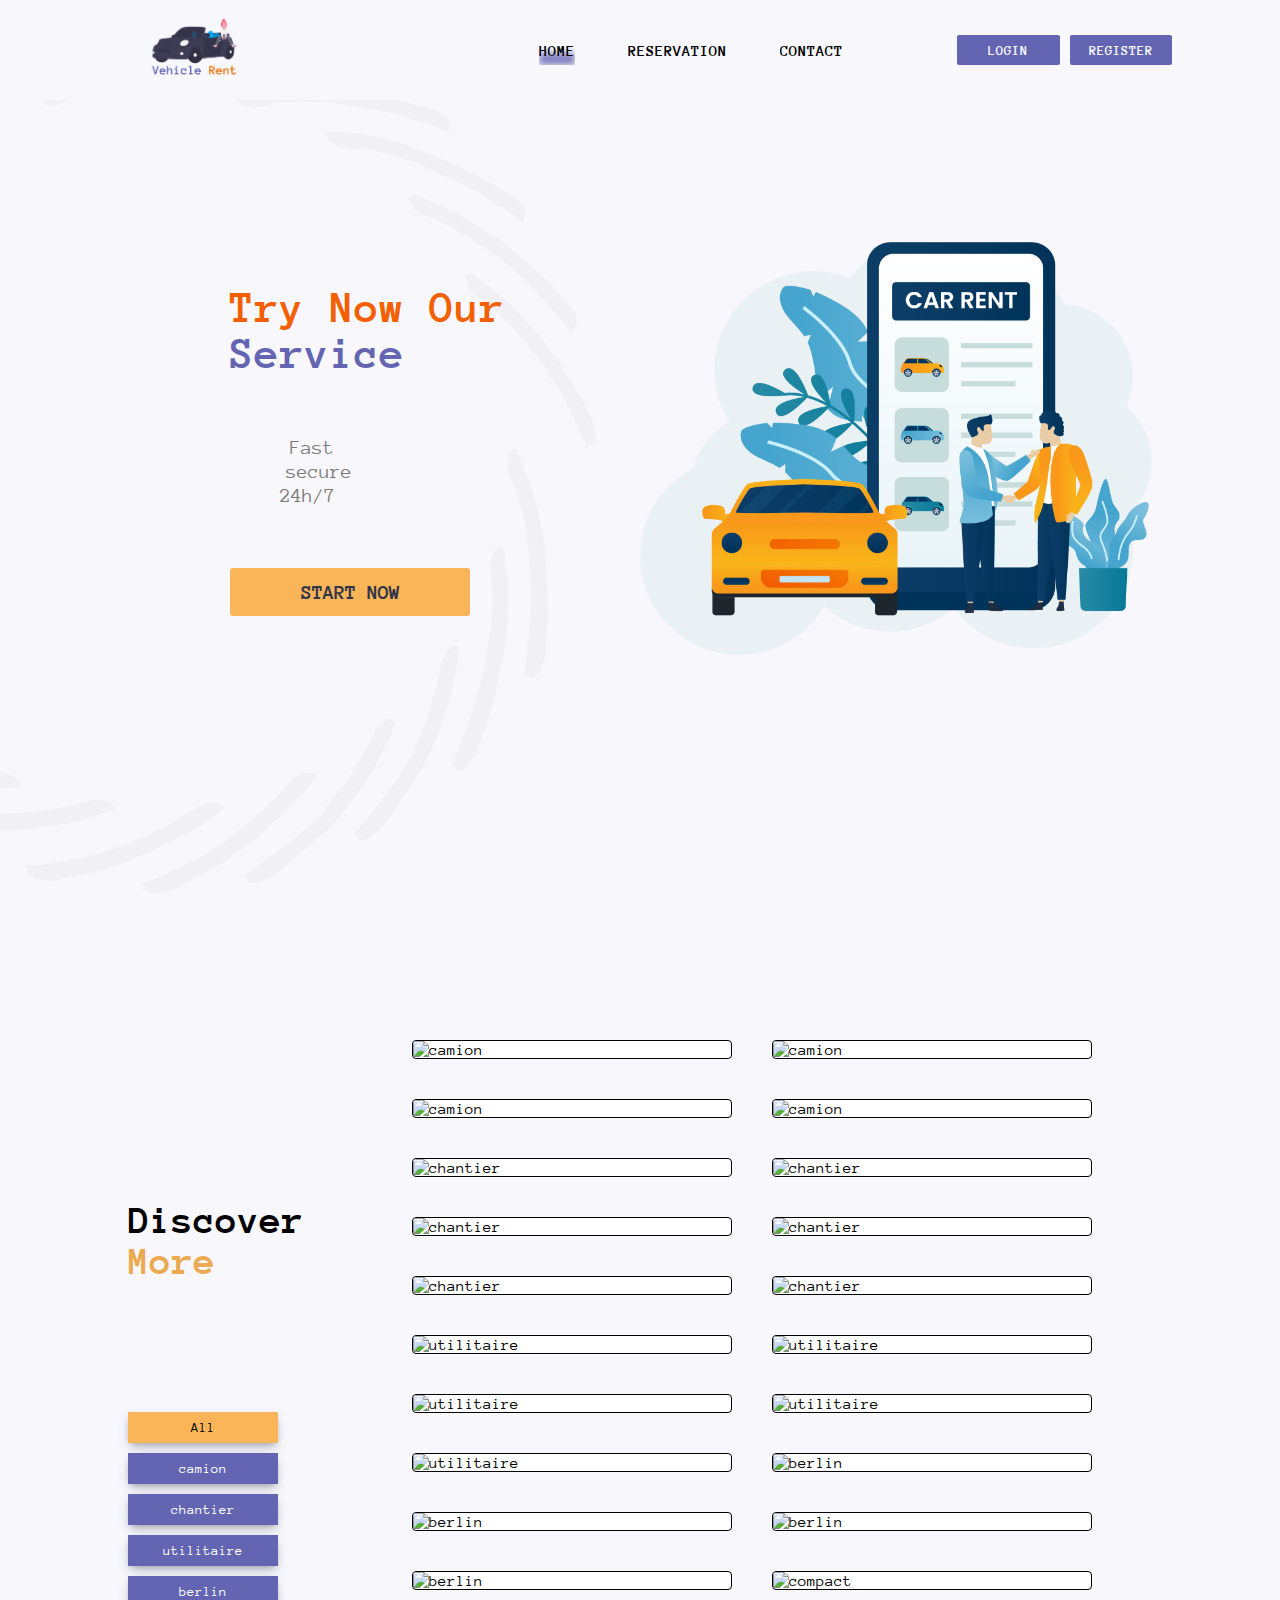
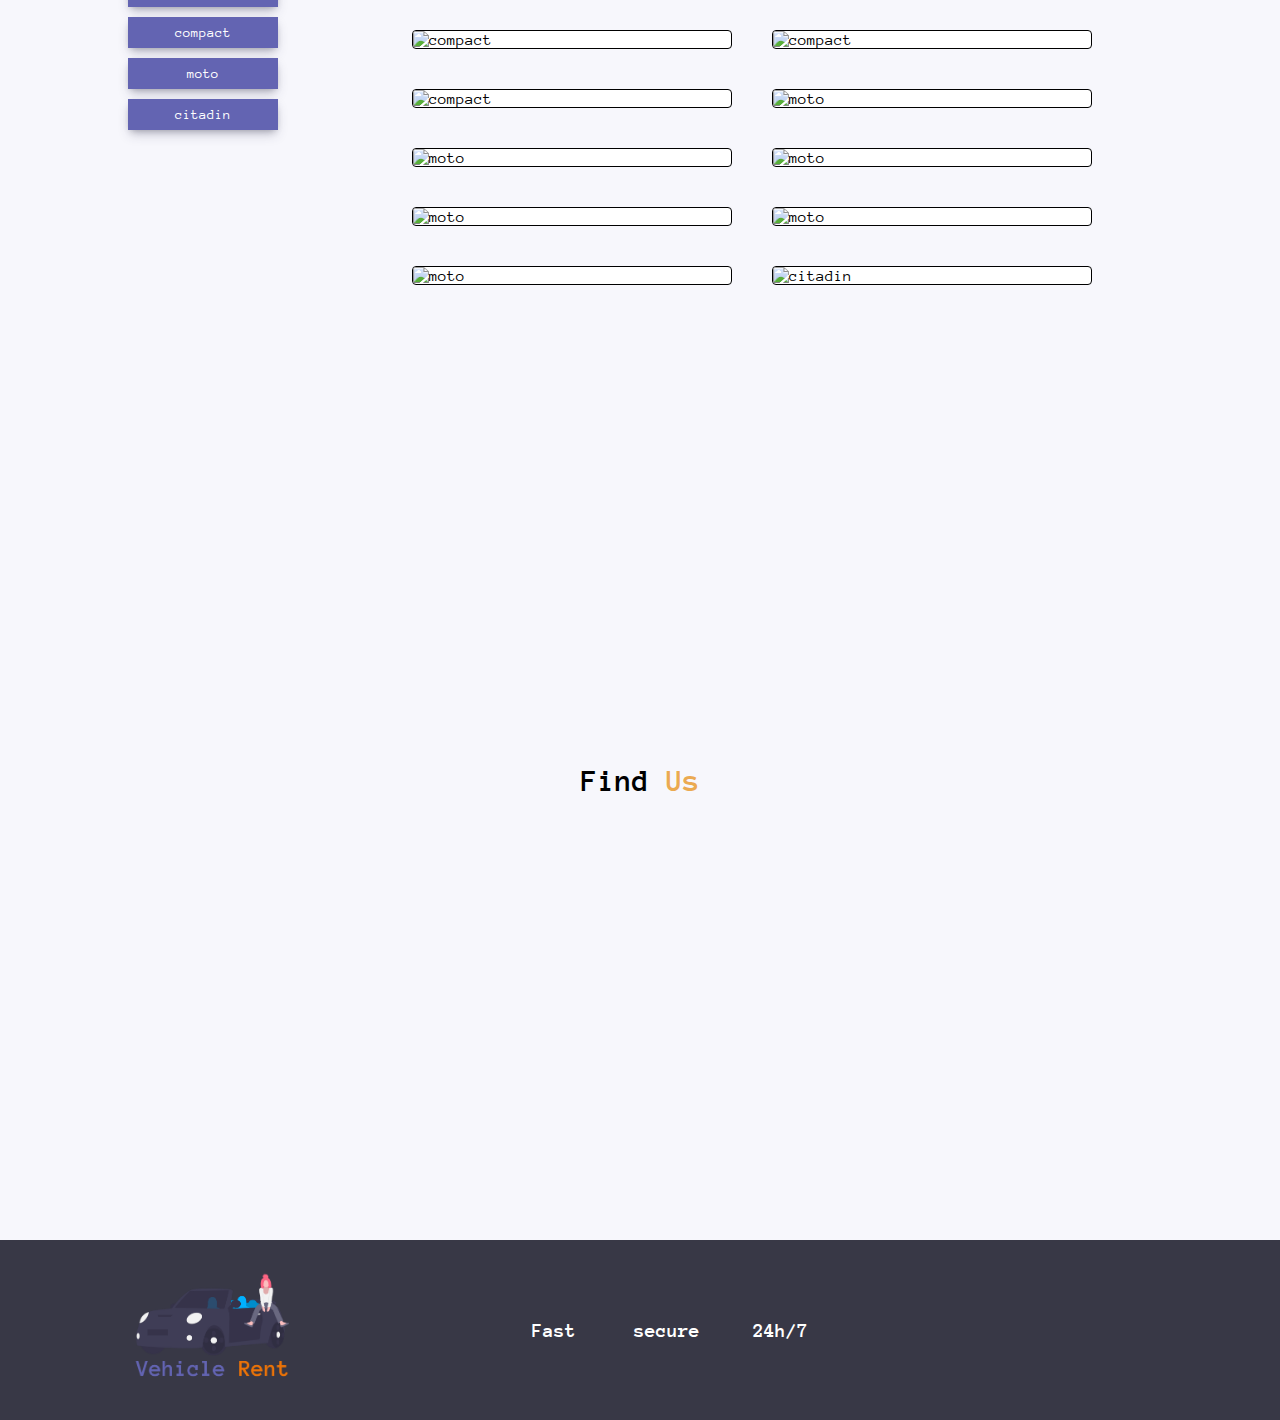
==== index.html @ 45458b48 "Rent" ====
<!DOCTYPE html>
<html lang="en">

<head>
    <meta charset="UTF-8">
    <meta http-equiv="X-UA-Compatible" content="IE=edge">
    <meta name="description" content="Welcome to our Vehicles Rental platform where you Can rent Any kind of Vehicles"/>
    <meta name="viewport" content="width=device-width, initial-scale=1.0">
    <link rel="stylesheet" href="https://pro.fontawesome.com/releases/v5.10.0/css/all.css"
        integrity="sha384-AYmEC3Yw5cVb3ZcuHtOA93w35dYTsvhLPVnYs9eStHfGJvOvKxVfELGroGkvsg+p" crossorigin="anonymous" />
    <link rel="stylesheet" href="style.css">
    <title>index</title>
</head>

<body>
    <header>
        <section class="header-menu">
            <div class="logoContainer">
                <a href="index.html"><img src="img/logo.png" alt="Vehicles Rent Logo" class="logo"></a>
            </div>
           
        </section>
        <ul >
            <a href="index.html">
                <li>
                    <span class="choiseHeader">
                        <i class="fas fa-home active"></i>
                        HOME
                    </span>
                    <div class="mask active"></div>
                </li>
            </a>
            <a href="reservation.html">
                <li  onmouseover="backButton(this)" onmouseout="removeActive(this)">
                    <span class="choiseHeader">
                        <i class="fas fa-key"></i>
                        RESERVATION
                    </span>
                    <div class="mask "></div>

                </li>
            </a>
            <a href="contact.html">
                <li onmouseover="backButton(this)" onmouseout="removeActive(this)">
                    <span class="choiseHeader">
                        <i class="fas fa-envelope-open-text"></i>
                        CONTACT
                    </span>
                    <div class="mask"></div>
                </li>
            </a>
        </ul>
        <section class="log">
            <ul>
                <li>LOGIN</li>
                <li>REGISTER</li>
            </ul>
        </section>
        <div class="closeOpen">
            <i id="openHeader" onclick="openHeader(this)" class="fas fa-bars"></i>
            <i id="closeHeader"  onclick="closeHeader(this)" class="fas fa-times"></i>
        </div>
    </header>

    <div id="home" class="Container">
        <img class="shape" src="img/shape.svg" alt="Vehicles Rent Logo">
        <section class="mainPage-descriptin">
            <h1>Try Now Our <span>Service</span></h1>
            <div class="service">
                <span>
                    <i class="fas fa-bolt"></i>
                    <h4>Fast</h4>
                </span>
                <span>
                    <i class="fas fa-lock"></i>
                    <h4>secure</h4>
                </span>
                <span>
                    <i class="fas fa-business-time"></i>
                    <h4>24h/7</h4>
                </span>
            </div>
            <a href="#Gallery"><button>START NOW</button></a>
        </section>
        <section class="svg-main-page">
            <img src="img/Car rent.png" alt="Vehicles Rent Logo">
        </section>
    </div>

    <div id="Gallery" class="Container">
        <div class="Gallery">
            <div class="gall">
                <h1>Discover <span>More</span></h1>
                <section class="filter"></section>
            </div>

            <section class="photos"></section>
        </div>
        <div class="maskGallery">

        </div>
    </div>
    <div class="lastPage">
        <h1>Find <span>Us</span></h1>
        <div style="width: 100%"><iframe width="100%" height="400" frameborder="0" scrolling="no" marginheight="0"
                marginwidth="0"
                src="https://maps.google.com/maps?width=100%25&amp;height=600&amp;hl=en&amp;q=morocco%20safi+(My%20Business%20Name)&amp;t=h&amp;z=13&amp;ie=UTF8&amp;iwloc=B&amp;output=embed"></iframe>
        </div>
    </div>
    <footer>
        <section>
            <div>
                <a href="#home"><img src="img/logo.png" alt="Vehicles Rent Logo" class="logo"></a>
            </div>
        </section>
        <section class="service foot">
            <span>
                <i class="fas fa-bolt"></i>
                <h4>Fast</h4>
            </span>
            <span>
                <i class="fas fa-lock"></i>
                <h4>secure</h4>
            </span>
            <span>
                <i class="fas fa-business-time"></i>
                <h4>24h/7</h4>
            </span>
        </section>
        <section class="socialHome">
            <i class="fab fa-facebook-square"></i>
            <i class="fab fa-twitter-square"></i>
            <i class="fab fa-linkedin"></i>
        </section>
    </footer>

</body>
<script src="styling.js"></script>
<script src="Gallery.js"></script>


</html>
---- style.css ----
@import url('https://fonts.googleapis.com/css2?family=Anonymous+Pro:ital,wght@0,400;0,700;1,700&display=swap');
* {
    padding: 0;
    margin: 0;
    box-sizing: border-box;
    scroll-behavior: smooth;
}

::-webkit-scrollbar {
    width: 7px;
}

::-webkit-scrollbar-track {
    background-color: transparent;
}

::-webkit-scrollbar-thumb {
    background-color: #f99c19b9;
    border-radius: 20px;
}

a {
    color: black;
    text-decoration: none;
}

body {
    width: 100%;
    font-family: 'Anonymous Pro', monospace;
}

header {
    z-index: 99;
    padding: 10px 10%;
    width: 100%;
    display: flex;
    justify-content: space-between;
    align-items: center;
    overflow: hidden;
    font-weight: bold;
    position: fixed;
    background-color: #F7F7FC;
    height: 100px;
}

.header-menu {
    padding: 10px 20px;
    display: flex;
    width: 30%;
    height: 100%;
    justify-content: space-between;
    align-items: center;
}

.logoContainer {
    width: 50%;
}

.header-menu .logoContainer img {
    max-width: 70%;
}

header ul {
    list-style: none;
    display: flex;
    justify-content: space-evenly;
    align-items: center;
    width: 40%;
    height: 50px;
}

header ul li {
    list-style: none;
    display: flex;
    justify-content: space-evenly;
    align-items: center;
    position: relative;
    overflow: hidden;
    height: 30px;
    color: black;
}

header ul li .mask {
    transition: all .5s ease;
}

header ul li .mask.active, header ul li .mask.activeButton {
    position: absolute;
    width: 100%;
    display: flex;
    align-items: flex-end;
    bottom: 0;
    height: 40%;
    background-color: #6364B2;
    filter: blur(3px);
    opacity: .8;
}

.choiseHeader {
    z-index: 10;
}

.log {
    width: 20%;
}

.log ul {
    list-style: none;
    display: flex;
    justify-content: space-evenly;
    align-items: center;
    width: 100%;
}

.log ul li {
    padding: 10px;
    margin-left: 10px;
    border-radius: 2px;
    font-size: 14px;
    min-width: 50%;
    max-width: 50%;
    text-align: center;
    background-color: #6364B2;
    color: #F7F7FC;
    transition: all .3s ease;
}

.log ul li:hover {
    padding: 10px;
    border-radius: 7px;
    width: 40%;
    text-align: center;
    background-color: #31344B;
    color: #F7F7FC;
    cursor: pointer;
}

.closeOpen {
    visibility: hidden;
}

header .closeOpen {
    position: absolute;
    right: 30px;
    font-size: 25px;
}

.closeOpen i:first-child {
    transform: translateX(35px);
}

/* main page */

.Container {
    min-width: 100%;
    padding: 0 10%;
    display: flex;
    justify-content: space-evenly;
    align-items: center;
    background-color: #F7F7FC;
    position: relative;
    min-height: 100vh;
    overflow: hidden;
}

.shape {
    position: absolute;
    top: 200;
    left: -300px;
    z-index: 1;
    opacity: .03;
    width: 70%;
}

.mainPage-descriptin {
    min-height: 50vh;
    padding: 0 10%;
    width: 50%;
    display: flex;
    flex-direction: column;
    align-items: flex-start;
    justify-content: space-evenly;
    z-index: 2;
}

.mainPage-descriptin h1 {
    font-size: 45px;
    font-weight: bold;
    color: #F36002;
}

.mainPage-descriptin h1 span {
    font-size: 45px;
    font-weight: bold;
    color: #6364B2;
}

.mainPage-descriptin h4 {
    font-size: 18px;
    font-weight: 400;
    color: #7c7979;
    line-height: 1.5rem;
}

.mainPage-descriptin button {
    width: 15rem;
    height: 3rem;
    background-color: #f99c19b9;
    color: #31344B;
    font-size: 1.3rem;
    font-weight: bold;
    font-family: "Anonymous Pro";
    outline: none;
    border: none;
    border-radius: 3px;
    transition: all .3s ease-in;
}

.mainPage-descriptin button:hover {
    background-color: #6364B2;
    color: white;
    cursor: pointer;
}

.service {
    width: 100%;
    display: flex;
    justify-content: space-evenly;
    flex-direction: column;
    height: 40%;
}

.service span {
    display: flex;
    justify-content: flex-start;
    align-items: center;
    padding-left: 30px;
}

.service span h4 {
    margin-left: 30px;
    font-size: 20px;
}

.service span:nth-child(2) h4 {
    margin-left: 26px;
}

.service span:nth-child(3) h4 {
    margin-left: 20px;
}

.svg-main-page {
    width: 50%;
    z-index: 2;
}

.svg-main-page img {
    width: 100%;
    filter: contrast(1px);
}

/* main page End*/

/* Reservation Page*/

.Container-Rese {
    min-width: 100%;
    padding: 0 10%;
    display: flex;
    justify-content: space-evenly;
    align-items: flex-end;
    background-color: #F7F7FC;
    position: relative;
    min-height: 100vh;
    overflow: hidden;
    padding-bottom: 20px;
}

.progress-container {
    display: flex;
    justify-content: space-between;
    position: relative;
    margin-bottom: 30px;
    max-width: 100%;
    width: 350px;
    z-index: 9;
}

.progress {
    background-color: #6364B2;
    position: absolute;
    top: 50%;
    left: 0;
    transform: translateY(-50%);
    height: 4px;
    width: 0%;
    z-index: -1;
    transition: .4s ease;
    z-index: 9;
}

.progress-container::before {
    content: ' ';
    background-color: #e0e0e0;
    position: absolute;
    top: 50%;
    left: 0;
    transform: translateY(-50%);
    height: 4px;
    width: 100%;
    z-index: -1;
}

.circle {
    background-color: #fff;
    border-radius: 4px;
    color: #999;
    display: flex;
    align-items: center;
    justify-content: center;
    border: 3px solid #e0e0e0;
    font-size: 14px;
    height: 30px;
    width: 30px;
    transition: .4s ease;
    z-index: 10;
}

.circle.active {
    border-color: #6364B2;
    color: #111;
}

.btn {
    background-color: #6364B2;
    border: 0;
    color: #fff;
    cursor: pointer;
    font-family: inherit;
    font-size: 14px;
    padding: 8px 30px;
    min-width: 20px;
}

.btn:active {
    transform: scale(0.98);
}

.btn:disabled {
    background-color: #e0e0e0;
    cursor: not-allowed;
}

.btn:focus {
    outline: none;
}

.reservation {
    display: flex;
    justify-content: space-evenly;
    flex-direction: column;
    align-items: center;
    width: 100%;
}

.steps {
    display: flex;
    flex-direction: column;
    align-items: center;
    justify-content: space-between;
    width: 100%;
    min-height: 80vh;
    margin-top: 120px;
}

.first-round {
    display: flex;
    justify-content: center;
    flex-wrap: wrap;
    width: 100%;
    margin: 40px auto;
}

.choiseContainer {
    display: flex;
    flex-direction: column;
    justify-content: flex-end;
    background-color: #6364B2;
    min-width: 200px;
    max-width: 200px;
    max-height: 200px;
    background-color: wheat;
    border-radius: 4px;
    overflow: hidden;
    margin: 20px 3px;
}

.choiseContainer.dayShoosing {
    min-width: 30%;
    align-items: center;
    justify-content: space-between;
    padding: 30px 0;
    min-height: 40vh;
}

.choiseContainer.dayShoosing .getDay {
    font-size: 18px;
    line-height: 25px;
    text-transform: uppercase;
    font-weight: bold;
}

.choiseContainer.dayShoosing .getDay input {
    width: 100%;
    height: 30px;
    outline: none;
    border: none;
    border-bottom: 1px solid black;
    background-color: transparent;
}

.choiseContainer.dayShoosing .getDay input::placeholder {
    color: black;
    font-size: 10px;
    opacity: .5;
}

.dayShoosing ul {
    list-style: none;
    margin-bottom: 40px;
}

.dayShoosing .resultDays {
    min-width: 50%;
    text-align: center;
}

.dayShoosing .resultDays h1 {
    font-size: 18px;
    color: rgb(56, 46, 46);
}

.choiseContainer button {
    width: 100%;
}

.choiseContainer img {
    padding: 10px;
    max-height: 150px;
    object-fit: contain;
    justify-self: center;
}

.submitionPop {
    background-color: rgba(0, 0, 0, 0.9);
    position: absolute;
    overflow: hidden;
    width: 100%;
    height: 100vh;
    display: flex;
    flex-direction: column;
    justify-content: center;
    align-items: center;
    color: white;
    z-index: 98;
    visibility: hidden;
    transition: all .3s ease;
}

.submitionPop section {
    background-color: rgb(67, 238, 67);
    overflow: hidden;
    width: 500px;
    height: 100px;
    display: flex;
    justify-content: center;
    flex-direction: column;
    align-items: flex-start;
    color: black;
    z-index: 98;
    position: relative;
}

.submitionPop section h1 {
    margin: 0 auto;
}

.submitionPop section span {
    animation: down 4s ease-in-out;
    background-color: rgba(0, 0, 0, 0.9);
    z-index: 99;
    width: 500px;
    text-align: center;
    bottom: 0;
    color: greenyellow;
}

.submitionPop.active {
    animation: down 4s ease-in-out;
    background-color: greenyellow;
    z-index: 99;
    width: 500px;
    position: absolute;
    bottom: 0;
    color: greenyellow;
    visibility: visible;
}

@keyframes down {
    0% {
        width: 100%;
    }
    100% {
        width: 0%;
    }
}

/* Reservation Page End*/

/* Contact Page*/

.formContainer {
    width: 100%;
    display: flex;
    flex-direction: column;
    align-items: center;
    height: 60vh;
}

.content {
    max-width: 100%;
    display: flex;
    flex-direction: row;
    justify-content: center;
    align-items: center;
    height: 100%;
    margin-top: 70px;
}

.svgSection {
    width: 50%;
}

.formSection {
    padding: 20px;
    margin-right: 30px;
    overflow: hidden;
    width: 40%;
    max-width: 40%;
    box-shadow: rgba(99, 99, 99, 0.2) 0px 2px 8px 0px;
}

.formSection form {
    display: flex;
    flex-direction: column;
    justify-content: space-evenly;
    height: 100%;
}

.formSection form input {
    width: 100%;
    padding: 10px 10px;
    border-radius: 2px;
    outline: none;
}

.formSection form textarea {
    width: 100%;
    padding: 10px 10px;
    border-radius: 2px;
    outline: none;
}

.formSection form .hand {
    position: relative;
}

.formSection form span i {
    position: absolute;
    transform: translateY(-30px);
    right: 10px;
}

.formSection form span small {
    transform: translateY(+5px);
}

.hand {
    display: flex;
    justify-content: space-between;
    width: 100%;
}

.hand {
    visibility: hidden;
}

.hand.succes i.fas.fa-check-square {
    visibility: visible;
    color: rgb(0, 255, 13);
}

.hand.error i.fas.fa-exclamation-circle {
    visibility: visible;
    color: rgb(253, 25, 17);
}

.formSection form input.error {
    border: 1px solid rgb(253, 25, 17);
}

.formSection form input.succes {
    border: 1px solid rgb(0, 255, 13);
}

.formSection form textarea.error {
    border: 1px solid rgb(253, 25, 17);
}

.formSection form textarea.succes {
    border: 1px solid rgb(0, 255, 13);
}

.hand.error i.fas.fa-exclamation-circle, .hand.error small {
    margin: 5px 0;
    visibility: visible;
    color: rgb(253, 25, 17);
}

.svgSection img {
    width: 100%;
}

.contactpop {
    position: absolute;
    z-index: 80;
    width: 100%;
    height: 100vh;
    background-color: rgba(75, 75, 75, 0.9);
    display: flex;
    justify-content: center;
    align-items: center;
    visibility: hidden;
}

.contactpop.popupActive {
    visibility: visible;
}

.contactpop .popupContainer {
    z-index: 99;
    background-color: #fff;
    width: 60%;
    height: 50vh;
    display: flex;
    flex-direction: column;
    justify-content: space-evenly;
    align-items: center;
    position: relative;
    padding: 20px 0;
    box-shadow: rgba(0, 0, 0, 0.25) 0px 54px 55px, rgba(0, 0, 0, 0.12) 0px -12px 30px, rgba(0, 0, 0, 0.12) 0px 4px 6px, rgba(0, 0, 0, 0.17) 0px 12px 13px, rgba(0, 0, 0, 0.09) 0px -3px 5px;
}

.contactpop .popupContainer #closeForm {
    width: 100%;
    height: 100%;
    position: absolute;
}

.contactpop .popupContainer #closeForm i {
    margin-right: 5px;
    float: right;
    font-size: 30px;
    padding: 10px 10px;
    border-radius: 3px;
    transition: all .3s ease-in;
}

.contactpop .popupContainer #closeForm i:hover {
    transform: scale(1.1);
    background-color: red;
}

.contactpop .popupContainer ul {
    margin-top: 10px;
    z-index: 99;
    list-style: none;
    display: flex;
    flex-direction: column;
    justify-content: space-evenly;
    align-items: flex-start;
    width: 50%;
    height: 100%;
}

.popupContainer h1 {
    color: #6364B2;
}

.contactpop .popupContainer ul div {
    z-index: 99;
    list-style: none;
    display: flex;
    flex-direction: row;
    justify-content: flex-start;
    align-items: center;
    width: 100%;
}

.contactpop .popupContainer ul div i {
    margin-right: 10px;
}

.fomrSUcces {
    color: greenyellow;
    font-size: 80px;
    filter: drop-shadow(greenyellow);
}

@keyframes mymove {
    0% {
        transform: rotate(-20deg);
    }
    50% {
        transform: rotate(20deg);
    }
    100% {
        transform: rotate(-20deg);
    }
}

.popupContainer div#yes i {
    animation: mymove 1s infinite;
}

/* Gallery */

.Gallery {
    width: 100%;
    height: 100vh;
    margin-top: 120px;
    display: flex;
    flex-direction: row;
    justify-content: flex-end;
    align-items: center;
    margin-bottom: 20px;
}

.photos {
    display: flex;
    width: 100%;
    height: 100%;
    overflow: scroll;
    justify-content: center;
    flex-wrap: wrap;
}

.photoCantainer {
    width: 40%;
    max-height: 35%;
    overflow: hidden;
    background-color: white;
    border: 1px solid black;
    margin: 20px;
    border-radius: 4px;
    display: flex;
    justify-content: center;
    align-items: center;
    transition: all .4s ease;
}

.photoCantainer img {
    width: 100%;
}

.photoCantainer:hover {
    transform: scale(1.03) rotate(3deg);
}

.maskGallery {
    width: 100%;
    height: 100%;
    position: absolute;
    background-color: rgba(0, 0, 0, 0.9);
    visibility: hidden;
    overflow: hidden;
    display: flex;
    justify-content: center;
    align-items: center;
    transition: all .3s ease;
}

.maskGallery img {
    width: 100%;
    max-height: 70%;
    background-color: white;
    object-fit: contain;
}

.maskGallery.active {
    visibility: visible;
}

.filter {
    width: 20%;
    display: flex;
    justify-content: space-between;
    flex-direction: column;
}

.FilterCoise {
    margin-bottom: 10px;
    min-width: 150px;
    box-shadow: rgba(50, 50, 93, 0.25) 0px 6px 12px -2px, rgba(0, 0, 0, 0.3) 0px 3px 7px -3px;
    transition: all .3s ease;
}

.FilterCoise.cheked {
    background-color: #f99c19b9;
    color: black;
}

.gall {
    height: 60%;
    display: flex;
    flex-direction: column;
    justify-content: space-between;
}

.gall span {
    color: rgba(231, 141, 15, 0.725);
}

.gall h1 {
    font-weight: bold;
    font-size: 2.5rem;
}

/* MAP with footer */

.lastPage {
    display: flex;
    flex-direction: column;
    justify-content: flex-end;
    align-items: center;
    width: 100%;
    height: 100vh;
    background-color: #F7F7FC;
}

.lastPage span {
    color: rgba(231, 141, 15, 0.725);
}

.lastPage h1 {
    margin-bottom: 40px;
}

footer {
    padding: 0 10%;
    bottom: 0;
    height: 20vh;
    display: flex;
    flex: 1;
    width: 100%;
    background-color: #383846;
    color: white;
}

footer section {
    display: flex;
    width: 100%;
    justify-content: center;
    align-items: center;
    height: 100%;
}

footer section.foot {
    display: flex;
    width: 100%;
    flex-direction: row;
    justify-content: space-evenly;
    align-items: center;
    height: 100%;
}

footer section img {
    width: 50%;
}

.socialHome {
    display: flex;
    justify-content: flex-end;
    align-items: center;
}

.socialHome i {
    font-size: 2rem;
    margin-right: 20px;
    transition: all .3s ease;
}

.socialHome i:hover {
    color: rgba(231, 141, 15, 0.725);
    cursor: pointer;
}

.buttonsReser {
    display: flex;
    justify-content: center;
    align-items: center;
}

.buttonsReser button {
    min-width: 150px;
    margin: 0 10px;
}

/* mediaQuery */

@media screen and (max-width: 800px) {
    header {
        flex-direction: column;
        background-color: #e0e0e2;
    }
    .header-menu {
        flex-direction: column;
        height: 50%;
        padding: 0;
    }
    header ul {
        flex-direction: column;
        height: 100%;
    }
    header .log {
        width: 100%;
    }
    header .log ul {
        flex-direction: row;
        height: 100%;
        width: 100%;
    }
    .logoContainer {
        width: 100%;
    }
    .header-menu .logoContainer img {
        width: 100%;
    }
    .closeOpen {
        visibility: visible;
    }
    .closeOpen i:first-child {
        visibility: visible;
    }
    header .log ul {
        visibility: hidden;
    }
    header ul {
        visibility: hidden;
        width: 100%;
    }
    .closeOpen {
        transform: translateY(20px);
        visibility: visible;
    }
    header .closeOpen {
        visibility: visible;
        position: absolute;
        right: 30px;
        font-size: 25px;
    }
    .closeOpen i:first-child {
        transform: translate(35px);
    }
    .closeOpen i:last-child {
        visibility: hidden;
    }
    .Container {
        flex-direction: column;
        width: 100%;
        align-items: center;
        
    }
    .content {
        flex-direction: column;
    }
    .formContainer {
        margin-top: 150px;
        height: 100%;
        
    }
    .formSection {
        width: 80%;
        max-width: 80%;
    }
    .svgSection {
        width: 80%;
        margin-top: 20px;
    }
    .mainPage-descriptin {
        width: 80%;
        margin-top: 150px;
        align-items: center;
        padding: 0;
        text-align: center;
    }
    .service {
        padding-left: 20%;

    }
    
    .photoCantainer {
        width: 100%;
    }
    
    footer section.foot {
        flex-direction: column;
        padding: 0;
    }
    .socialHome {
        flex-direction: column;
        justify-content: center;
    }
    footer .service span h4 {
        font-size: 15px;
    }
    .choiseContainer.dayShoosing {
        width: 100%;
        max-width: 100%;
    }
    .hand.error small {
        font-size: 10px;
        margin-bottom: 10px;
    }
    .submitionPop section h1 {
        font-size: 15px;
    }
    .contactpop .popupContainer {
        width: 90%;
        padding: 40px 0;
    }
    .contactpop .popupContainer ul {
        width: 80%;
        font-size: 15px;
    }
    .popupContainer h1 {
        font-size: 15px;
    }
    
}
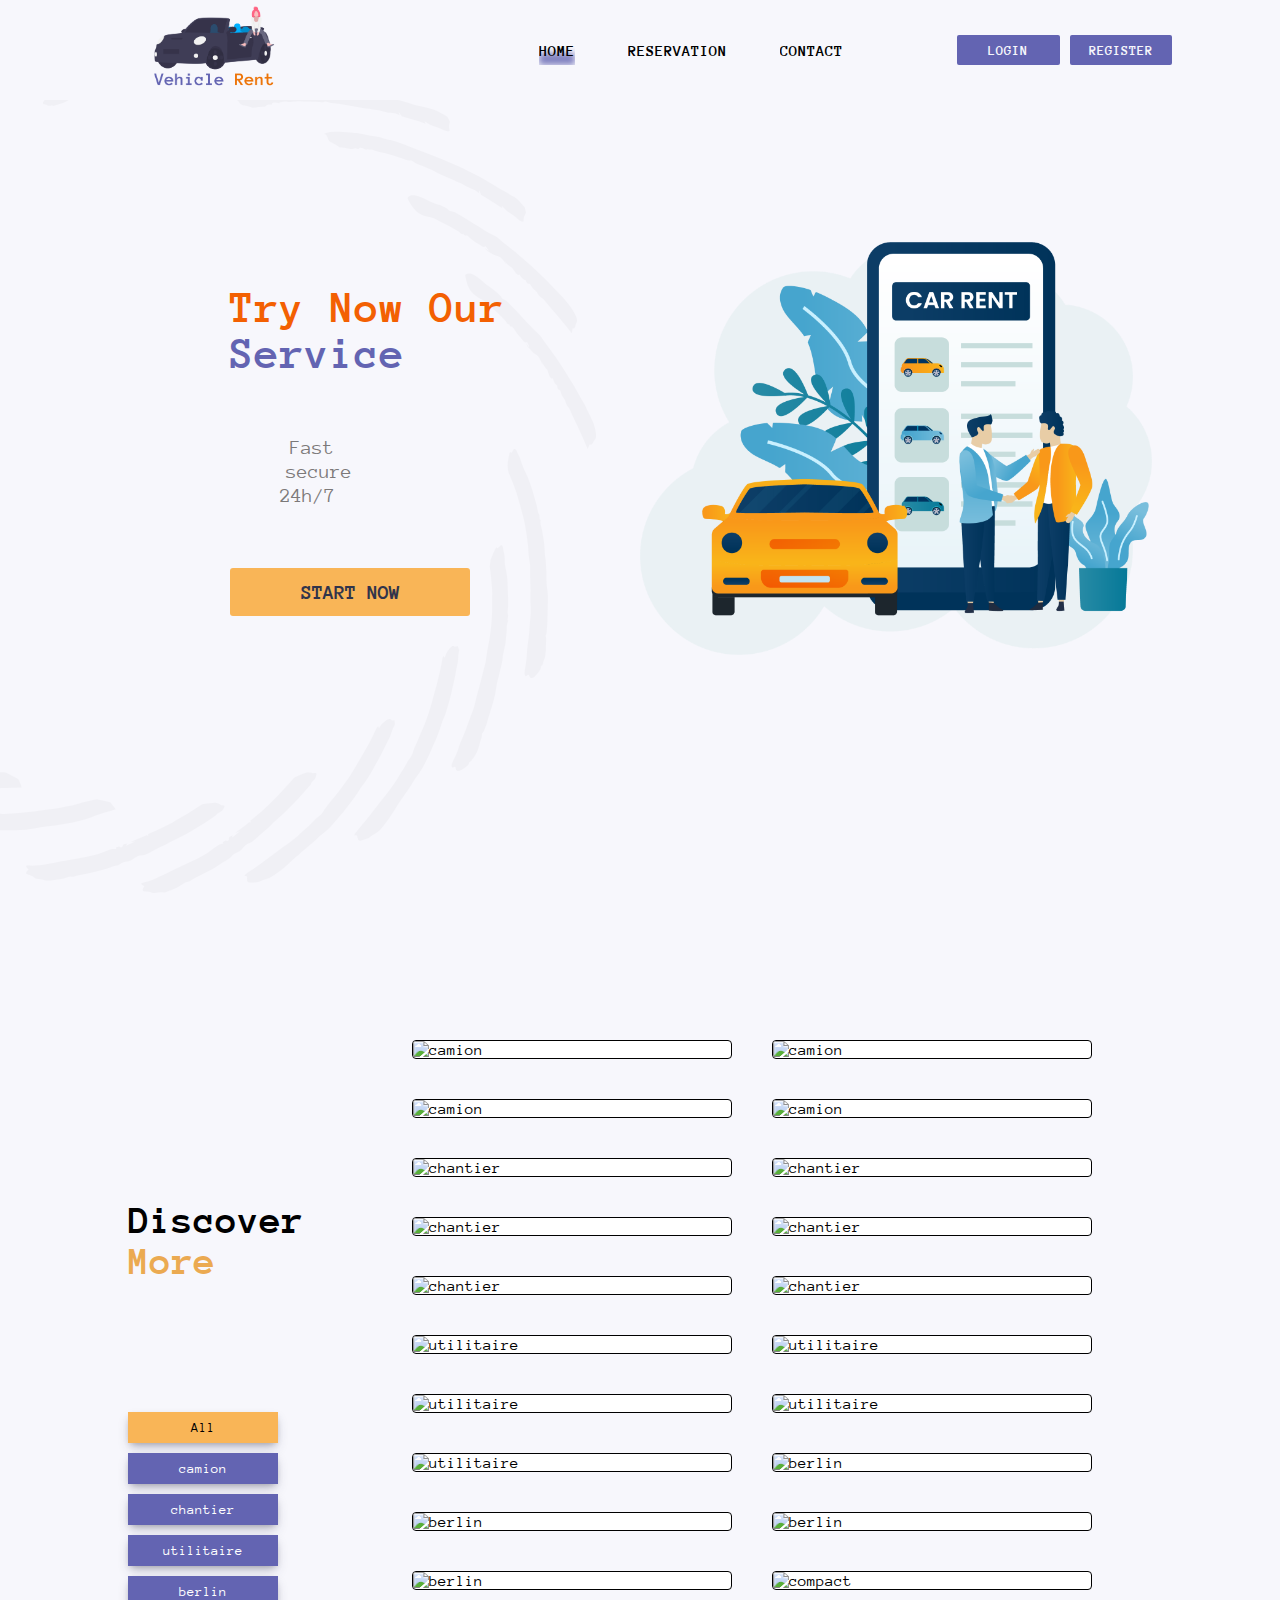
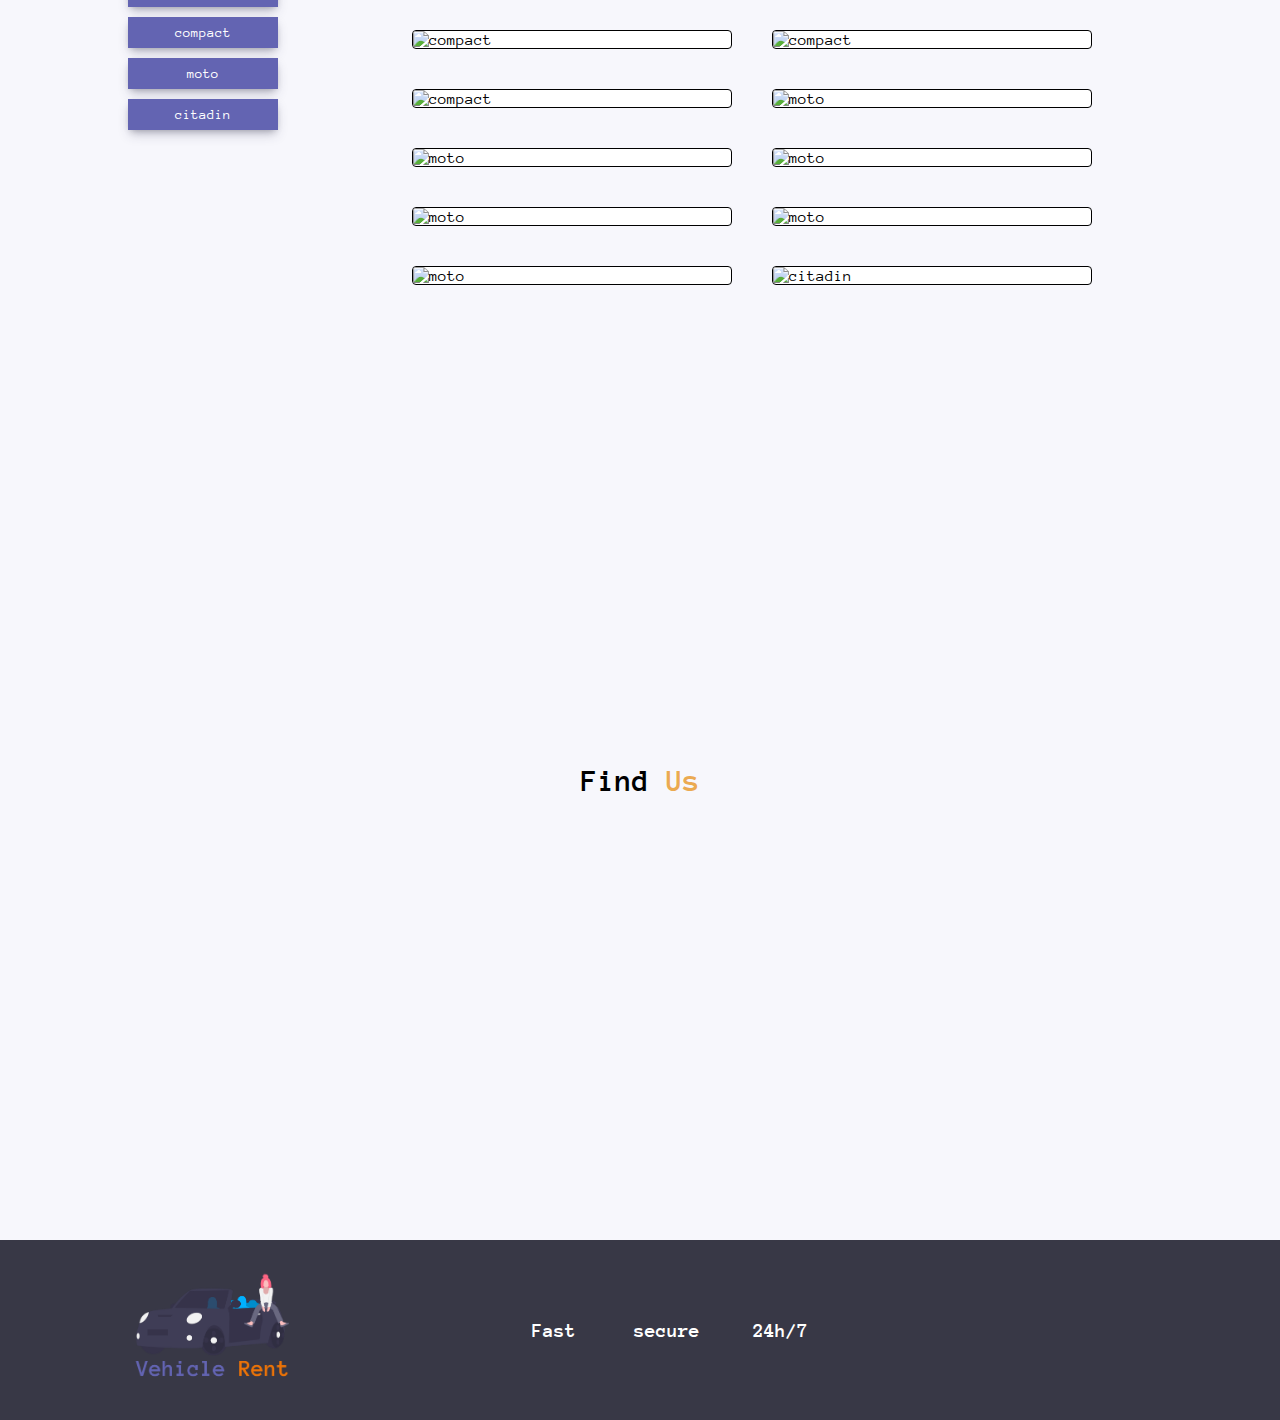
==== commit 4fb7aaee: "add close button to images" ====
--- a/index.html
+++ b/index.html
@@ -97,7 +97,7 @@
             <section class="photos"></section>
         </div>
         <div class="maskGallery">
-
+            
         </div>
     </div>
     <div class="lastPage">
--- a/style.css
+++ b/style.css
@@ -57,7 +57,7 @@
 }
 
 .header-menu .logoContainer img {
-    max-width: 70%;
+    max-width: 100%;
 }
 
 header ul {
@@ -789,6 +789,7 @@
     justify-content: center;
     align-items: center;
     transition: all .3s ease;
+    
 }
 
 .maskGallery img {
@@ -796,6 +797,7 @@
     max-height: 70%;
     background-color: white;
     object-fit: contain;
+    margin-left: 30px;
 }
 
 .maskGallery.active {
@@ -837,6 +839,22 @@
     font-size: 2.5rem;
 }
 
+#closeimg {
+    transform: translate(-30px,-300px);
+}
+ #closeimg i{
+
+    top: 0;
+    color: red;
+    z-index: 100;
+    transition: all .1s ease;
+    font-size: 40px;
+ }
+ #closeimg i:hover{
+
+    transform: scale(1.2);
+ }
+
 /* MAP with footer */
 
 .lastPage {
@@ -928,6 +946,7 @@
         flex-direction: column;
         height: 50%;
         padding: 0;
+        width: 40%;
     }
     header ul {
         flex-direction: column;
@@ -944,8 +963,13 @@
     .logoContainer {
         width: 100%;
     }
+    .logoContainer a{
+        display: flex;
+        justify-content: center;
+    }
     .header-menu .logoContainer img {
         width: 100%;
+        max-width: 100%;
     }
     .closeOpen {
         visibility: visible;
@@ -1047,5 +1071,28 @@
     .popupContainer h1 {
         font-size: 15px;
     }
+    .Gallery {
+        flex-direction: column;
+        justify-content: flex-start;
+    }
+    .filter {
+        flex-direction: row;
+        flex-wrap: wrap;
+        width: 100%;
+    }
+    .gall {
+        justify-content: flex-start;
+        height: auto;
+    }
+    .filter button{
+        margin: 3px;
+    }
+    .FilterCoise {
+        min-width: 140px;
+    }
+    #closeimg {
+        transform: translate(-40px,-110px);
+    }
+    
     
 }